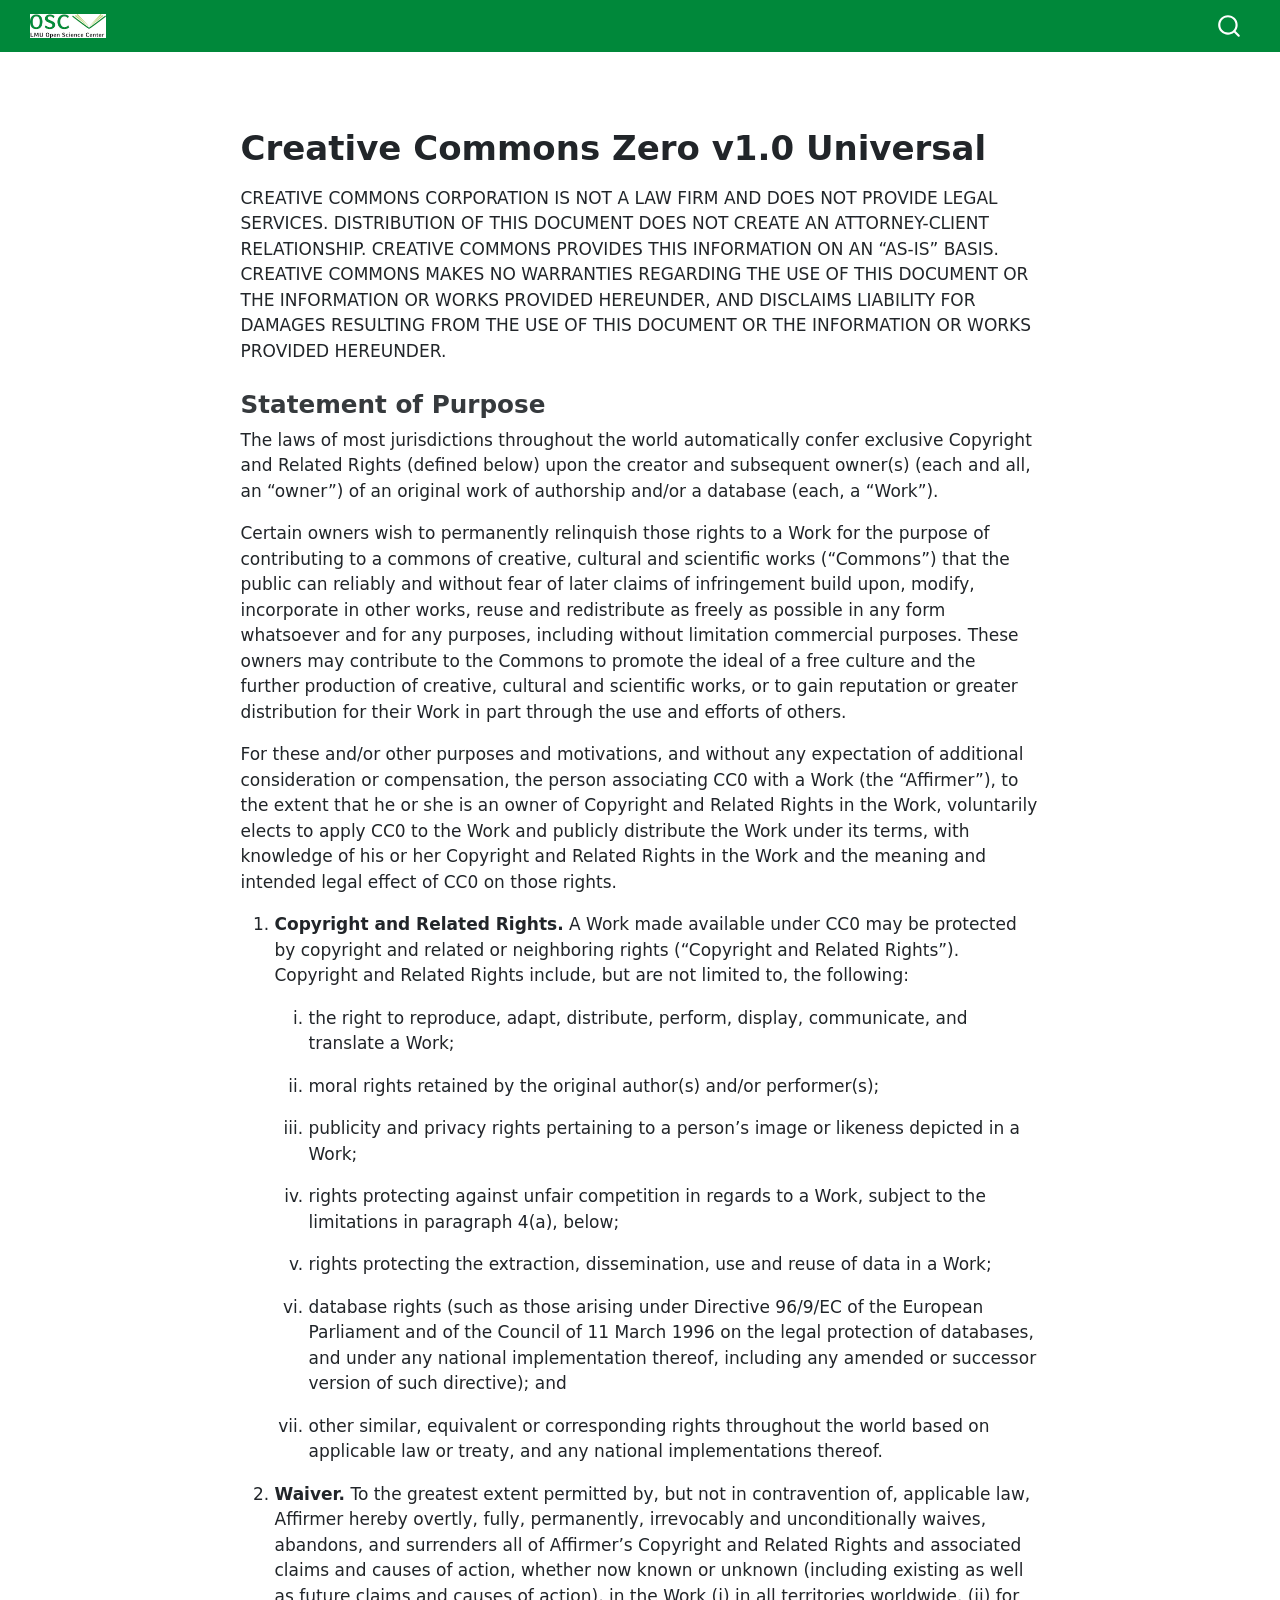
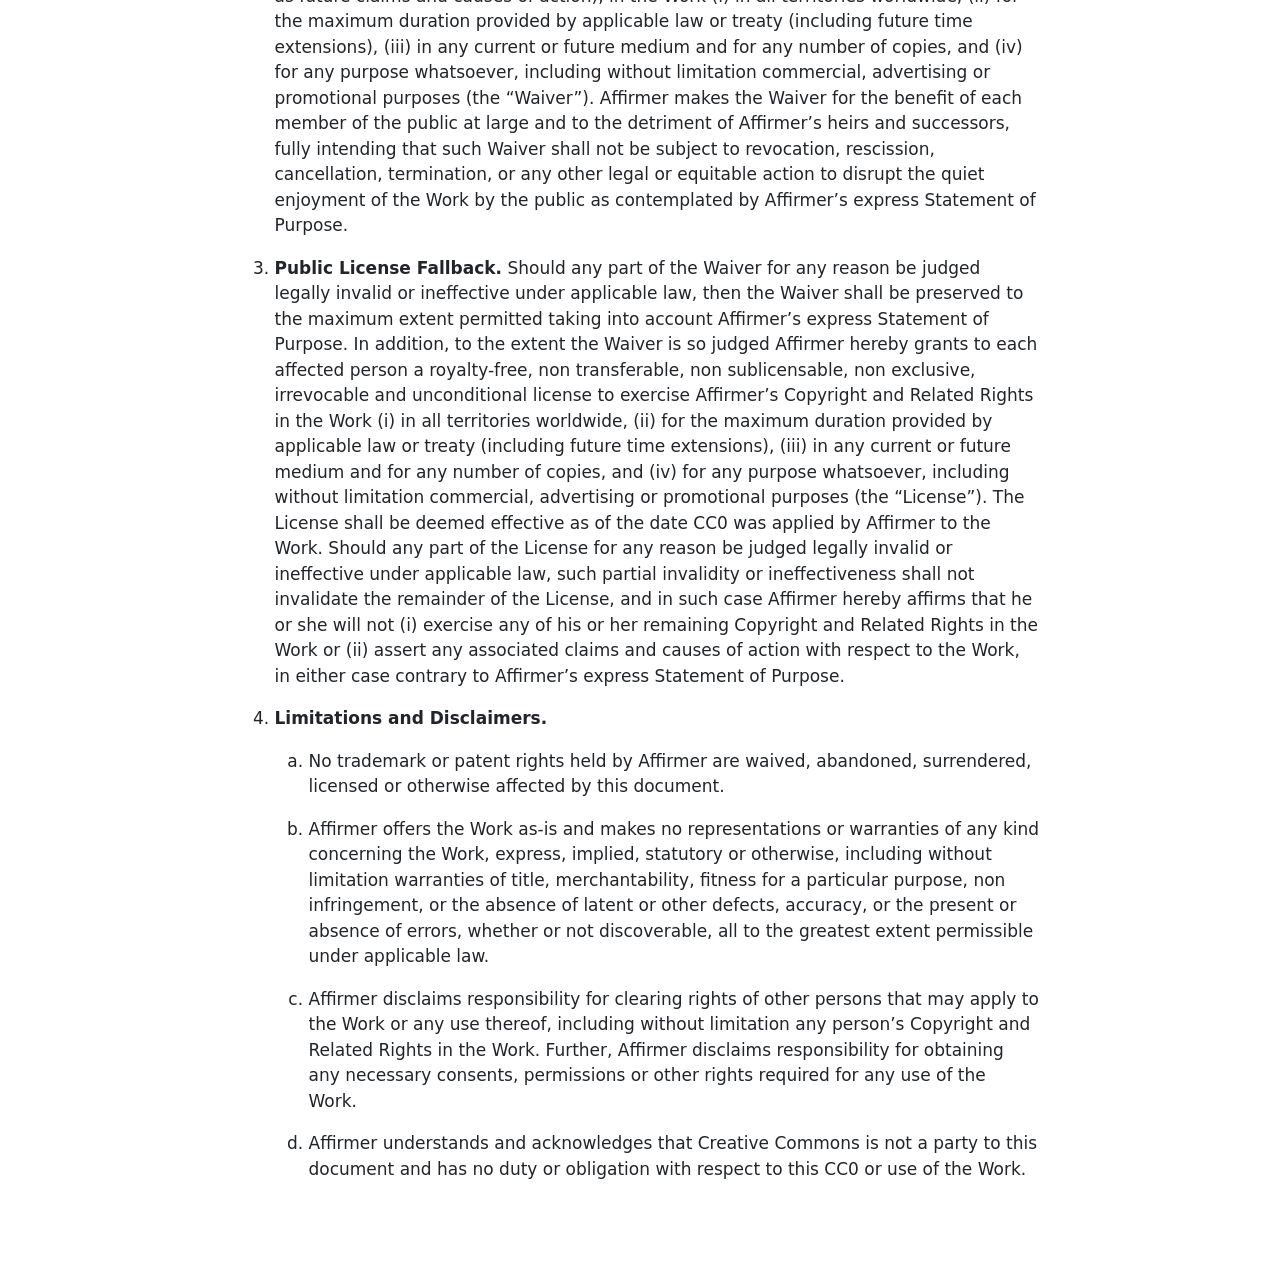
==== LICENSE-CODE.html @ 711c3acd "Built site for gh-pages" ====
<!DOCTYPE html>
<html xmlns="http://www.w3.org/1999/xhtml" lang="en" xml:lang="en"><head>

<meta charset="utf-8">
<meta name="generator" content="quarto-1.9.37">

<meta name="viewport" content="width=device-width, initial-scale=1.0, user-scalable=yes">


<title>license-code – Project Title Here</title>
<style>
/* Default styles provided by pandoc.
** See https://pandoc.org/MANUAL.html#variables-for-html for config info.
*/
code{white-space: pre-wrap;}
span.smallcaps{font-variant: small-caps;}
div.columns{display: flex; gap: min(4vw, 1.5em);}
div.column{flex: auto; overflow-x: auto;}
div.hanging-indent{margin-left: 1.5em; text-indent: -1.5em;}
ul.task-list{list-style: none;}
ul.task-list li input[type="checkbox"] {
  width: 0.8em;
  margin: 0 0.8em 0.2em -1em; /* quarto-specific, see https://github.com/quarto-dev/quarto-cli/issues/4556 */ 
  vertical-align: middle;
}
</style>


<script src="site_libs/quarto-nav/quarto-nav.js"></script>
<script src="site_libs/quarto-nav/headroom.min.js"></script>
<script src="site_libs/clipboard/clipboard.min.js"></script>
<script src="site_libs/quarto-search/autocomplete.umd.js"></script>
<script src="site_libs/quarto-search/fuse.min.js"></script>
<script src="site_libs/quarto-search/quarto-search.js"></script>
<meta name="quarto:offset" content="./">
<link href="./images/lmu_osc_logo.jpg" rel="icon" type="image/jpeg">
<script src="site_libs/quarto-html/quarto.js" type="module"></script>
<script src="site_libs/quarto-html/tabsets/tabsets.js" type="module"></script>
<script src="site_libs/quarto-html/popper.min.js"></script>
<script src="site_libs/quarto-html/tippy.umd.min.js"></script>
<script src="site_libs/quarto-html/anchor.min.js"></script>
<link href="site_libs/quarto-html/tippy.css" rel="stylesheet">
<link href="site_libs/quarto-html/quarto-syntax-highlighting-7f8f88aac4f3542376d5c11b86a4c14d.css" rel="stylesheet" id="quarto-text-highlighting-styles">
<script src="site_libs/bootstrap/bootstrap.min.js"></script>
<link href="site_libs/bootstrap/bootstrap-icons.css" rel="stylesheet">
<link href="site_libs/bootstrap/bootstrap-2c7a50b4a23711e7711a685b016f86a9.min.css" rel="stylesheet" append-hash="true" id="quarto-bootstrap" data-mode="light">
<script id="quarto-search-options" type="application/json">{
  "location": "navbar",
  "copy-button": false,
  "collapse-after": 3,
  "panel-placement": "end",
  "type": "overlay",
  "limit": 50,
  "keyboard-shortcut": [
    "f",
    "/",
    "s"
  ],
  "show-item-context": false,
  "language": {
    "search-no-results-text": "No results",
    "search-matching-documents-text": "matching documents",
    "search-copy-link-title": "Copy link to search",
    "search-hide-matches-text": "Hide additional matches",
    "search-more-match-text": "more match in this document",
    "search-more-matches-text": "more matches in this document",
    "search-clear-button-title": "Clear",
    "search-text-placeholder": "",
    "search-detached-cancel-button-title": "Cancel",
    "search-submit-button-title": "Submit",
    "search-label": "Search"
  }
}</script>


</head>

<body class="nav-fixed fullcontent quarto-light">

<div id="quarto-search-results"></div>
  <header id="quarto-header" class="headroom fixed-top">
    <nav class="navbar navbar-expand-lg " data-bs-theme="dark">
      <div class="navbar-container container-fluid">
      <div class="navbar-brand-container mx-auto">
    <a href="./index.html" class="navbar-brand navbar-brand-logo">
    <img src="./images/LMU_Open_Science_Center_Logo.jpg" alt="" class="navbar-logo light-content">
    <img src="./images/LMU_Open_Science_Center_Logo.jpg" alt="" class="navbar-logo dark-content">
    </a>
  </div>
        <div class="quarto-navbar-tools tools-end">
</div>
          <div id="quarto-search" class="" title="Search"></div>
      </div> <!-- /container-fluid -->
    </nav>
</header>
<!-- content -->
<div id="quarto-content" class="quarto-container page-columns page-rows-contents page-layout-article page-navbar">
<!-- sidebar -->
<!-- margin-sidebar -->
    
<!-- main -->
<main class="content" id="quarto-document-content"><header id="title-block-header" class="quarto-title-block"></header>




<section id="creative-commons-zero-v1.0-universal" class="level1">
<h1>Creative Commons Zero v1.0 Universal</h1>
<p>CREATIVE COMMONS CORPORATION IS NOT A LAW FIRM AND DOES NOT PROVIDE LEGAL SERVICES. DISTRIBUTION OF THIS DOCUMENT DOES NOT CREATE AN ATTORNEY-CLIENT RELATIONSHIP. CREATIVE COMMONS PROVIDES THIS INFORMATION ON AN “AS-IS” BASIS. CREATIVE COMMONS MAKES NO WARRANTIES REGARDING THE USE OF THIS DOCUMENT OR THE INFORMATION OR WORKS PROVIDED HEREUNDER, AND DISCLAIMS LIABILITY FOR DAMAGES RESULTING FROM THE USE OF THIS DOCUMENT OR THE INFORMATION OR WORKS PROVIDED HEREUNDER.</p>
<section id="statement-of-purpose" class="level3">
<h3 class="anchored" data-anchor-id="statement-of-purpose">Statement of Purpose</h3>
<p>The laws of most jurisdictions throughout the world automatically confer exclusive Copyright and Related Rights (defined below) upon the creator and subsequent owner(s) (each and all, an “owner”) of an original work of authorship and/or a database (each, a “Work”).</p>
<p>Certain owners wish to permanently relinquish those rights to a Work for the purpose of contributing to a commons of creative, cultural and scientific works (“Commons”) that the public can reliably and without fear of later claims of infringement build upon, modify, incorporate in other works, reuse and redistribute as freely as possible in any form whatsoever and for any purposes, including without limitation commercial purposes. These owners may contribute to the Commons to promote the ideal of a free culture and the further production of creative, cultural and scientific works, or to gain reputation or greater distribution for their Work in part through the use and efforts of others.</p>
<p>For these and/or other purposes and motivations, and without any expectation of additional consideration or compensation, the person associating CC0 with a Work (the “Affirmer”), to the extent that he or she is an owner of Copyright and Related Rights in the Work, voluntarily elects to apply CC0 to the Work and publicly distribute the Work under its terms, with knowledge of his or her Copyright and Related Rights in the Work and the meaning and intended legal effect of CC0 on those rights.</p>
<ol type="1">
<li><p><strong>Copyright and Related Rights.</strong> A Work made available under CC0 may be protected by copyright and related or neighboring rights (“Copyright and Related Rights”). Copyright and Related Rights include, but are not limited to, the following:</p>
<ol type="i">
<li><p>the right to reproduce, adapt, distribute, perform, display, communicate, and translate a Work;</p></li>
<li><p>moral rights retained by the original author(s) and/or performer(s);</p></li>
<li><p>publicity and privacy rights pertaining to a person’s image or likeness depicted in a Work;</p></li>
<li><p>rights protecting against unfair competition in regards to a Work, subject to the limitations in paragraph 4(a), below;</p></li>
<li><p>rights protecting the extraction, dissemination, use and reuse of data in a Work;</p></li>
<li><p>database rights (such as those arising under Directive 96/9/EC of the European Parliament and of the Council of 11 March 1996 on the legal protection of databases, and under any national implementation thereof, including any amended or successor version of such directive); and</p></li>
<li><p>other similar, equivalent or corresponding rights throughout the world based on applicable law or treaty, and any national implementations thereof.</p></li>
</ol></li>
<li><p><strong>Waiver.</strong> To the greatest extent permitted by, but not in contravention of, applicable law, Affirmer hereby overtly, fully, permanently, irrevocably and unconditionally waives, abandons, and surrenders all of Affirmer’s Copyright and Related Rights and associated claims and causes of action, whether now known or unknown (including existing as well as future claims and causes of action), in the Work (i) in all territories worldwide, (ii) for the maximum duration provided by applicable law or treaty (including future time extensions), (iii) in any current or future medium and for any number of copies, and (iv) for any purpose whatsoever, including without limitation commercial, advertising or promotional purposes (the “Waiver”). Affirmer makes the Waiver for the benefit of each member of the public at large and to the detriment of Affirmer’s heirs and successors, fully intending that such Waiver shall not be subject to revocation, rescission, cancellation, termination, or any other legal or equitable action to disrupt the quiet enjoyment of the Work by the public as contemplated by Affirmer’s express Statement of Purpose.</p></li>
<li><p><strong>Public License Fallback.</strong> Should any part of the Waiver for any reason be judged legally invalid or ineffective under applicable law, then the Waiver shall be preserved to the maximum extent permitted taking into account Affirmer’s express Statement of Purpose. In addition, to the extent the Waiver is so judged Affirmer hereby grants to each affected person a royalty-free, non transferable, non sublicensable, non exclusive, irrevocable and unconditional license to exercise Affirmer’s Copyright and Related Rights in the Work (i) in all territories worldwide, (ii) for the maximum duration provided by applicable law or treaty (including future time extensions), (iii) in any current or future medium and for any number of copies, and (iv) for any purpose whatsoever, including without limitation commercial, advertising or promotional purposes (the “License”). The License shall be deemed effective as of the date CC0 was applied by Affirmer to the Work. Should any part of the License for any reason be judged legally invalid or ineffective under applicable law, such partial invalidity or ineffectiveness shall not invalidate the remainder of the License, and in such case Affirmer hereby affirms that he or she will not (i) exercise any of his or her remaining Copyright and Related Rights in the Work or (ii) assert any associated claims and causes of action with respect to the Work, in either case contrary to Affirmer’s express Statement of Purpose.</p></li>
<li><p><strong>Limitations and Disclaimers.</strong></p>
<ol type="a">
<li><p>No trademark or patent rights held by Affirmer are waived, abandoned, surrendered, licensed or otherwise affected by this document.</p></li>
<li><p>Affirmer offers the Work as-is and makes no representations or warranties of any kind concerning the Work, express, implied, statutory or otherwise, including without limitation warranties of title, merchantability, fitness for a particular purpose, non infringement, or the absence of latent or other defects, accuracy, or the present or absence of errors, whether or not discoverable, all to the greatest extent permissible under applicable law.</p></li>
<li><p>Affirmer disclaims responsibility for clearing rights of other persons that may apply to the Work or any use thereof, including without limitation any person’s Copyright and Related Rights in the Work. Further, Affirmer disclaims responsibility for obtaining any necessary consents, permissions or other rights required for any use of the Work.</p></li>
<li><p>Affirmer understands and acknowledges that Creative Commons is not a party to this document and has no duty or obligation with respect to this CC0 or use of the Work.</p></li>
</ol></li>
</ol>


</section>
</section>

</main> <!-- /main -->
<script id="quarto-html-after-body" type="application/javascript">
  window.document.addEventListener("DOMContentLoaded", function (event) {
    const icon = "";
    const anchorJS = new window.AnchorJS();
    anchorJS.options = {
      placement: 'right',
      icon: icon
    };
    anchorJS.add('.anchored');
    const isCodeAnnotation = (el) => {
      for (const clz of el.classList) {
        if (clz.startsWith('code-annotation-')) {                     
          return true;
        }
      }
      return false;
    }
    const onCopySuccess = function(e) {
      // button target
      const button = e.trigger;
      // don't keep focus
      button.blur();
      // flash "checked"
      button.classList.add('code-copy-button-checked');
      var currentTitle = button.getAttribute("title");
      button.setAttribute("title", "Copied!");
      let tooltip;
      if (window.bootstrap) {
        button.setAttribute("data-bs-toggle", "tooltip");
        button.setAttribute("data-bs-placement", "left");
        button.setAttribute("data-bs-title", "Copied!");
        tooltip = new bootstrap.Tooltip(button, 
          { trigger: "manual", 
            customClass: "code-copy-button-tooltip",
            offset: [0, -8]});
        tooltip.show();    
      }
      setTimeout(function() {
        if (tooltip) {
          tooltip.hide();
          button.removeAttribute("data-bs-title");
          button.removeAttribute("data-bs-toggle");
          button.removeAttribute("data-bs-placement");
        }
        button.setAttribute("title", currentTitle);
        button.classList.remove('code-copy-button-checked');
      }, 1000);
      // clear code selection
      e.clearSelection();
    }
    const getTextToCopy = function(trigger) {
      const outerScaffold = trigger.parentElement.cloneNode(true);
      const codeEl = outerScaffold.querySelector('code');
      for (const childEl of codeEl.children) {
        if (isCodeAnnotation(childEl)) {
          childEl.remove();
        }
      }
      return codeEl.innerText;
    }
    const clipboard = new window.ClipboardJS('.code-copy-button:not([data-in-quarto-modal])', {
      text: getTextToCopy
    });
    clipboard.on('success', onCopySuccess);
    if (window.document.getElementById('quarto-embedded-source-code-modal')) {
      const clipboardModal = new window.ClipboardJS('.code-copy-button[data-in-quarto-modal]', {
        text: getTextToCopy,
        container: window.document.getElementById('quarto-embedded-source-code-modal')
      });
      clipboardModal.on('success', onCopySuccess);
    }
      var localhostRegex = new RegExp(/^(?:http|https):\/\/localhost\:?[0-9]*\//);
      var mailtoRegex = new RegExp(/^mailto:/);
        var filterRegex = new RegExp("https:\/\/lmu-osc\.github\.io\/tutorial-slides-template\/");
      var isInternal = (href) => {
          return filterRegex.test(href) || localhostRegex.test(href) || mailtoRegex.test(href);
      }
      // Inspect non-navigation links and adorn them if external
     var links = window.document.querySelectorAll('a[href]:not(.nav-link):not(.navbar-brand):not(.toc-action):not(.sidebar-link):not(.sidebar-item-toggle):not(.pagination-link):not(.no-external):not([aria-hidden]):not(.dropdown-item):not(.quarto-navigation-tool):not(.about-link)');
      for (var i=0; i<links.length; i++) {
        const link = links[i];
        if (!isInternal(link.href)) {
          // undo the damage that might have been done by quarto-nav.js in the case of
          // links that we want to consider external
          if (link.dataset.originalHref !== undefined) {
            link.href = link.dataset.originalHref;
          }
        }
      }
    function tippyHover(el, contentFn, onTriggerFn, onUntriggerFn) {
      const config = {
        allowHTML: true,
        maxWidth: 500,
        delay: 100,
        arrow: false,
        appendTo: function(el) {
            return el.parentElement;
        },
        interactive: true,
        interactiveBorder: 10,
        theme: 'quarto',
        placement: 'bottom-start',
      };
      if (contentFn) {
        config.content = contentFn;
      }
      if (onTriggerFn) {
        config.onTrigger = onTriggerFn;
      }
      if (onUntriggerFn) {
        config.onUntrigger = onUntriggerFn;
      }
      window.tippy(el, config); 
    }
    const noterefs = window.document.querySelectorAll('a[role="doc-noteref"]');
    for (var i=0; i<noterefs.length; i++) {
      const ref = noterefs[i];
      tippyHover(ref, function() {
        // use id or data attribute instead here
        let href = ref.getAttribute('data-footnote-href') || ref.getAttribute('href');
        try { href = new URL(href).hash; } catch {}
        const id = href.replace(/^#\/?/, "");
        const note = window.document.getElementById(id);
        if (note) {
          return note.innerHTML;
        } else {
          return "";
        }
      });
    }
    const xrefs = window.document.querySelectorAll('a.quarto-xref');
    const processXRef = (id, note) => {
      // Strip column container classes
      const stripColumnClz = (el) => {
        el.classList.remove("page-full", "page-columns");
        if (el.children) {
          for (const child of el.children) {
            stripColumnClz(child);
          }
        }
      }
      stripColumnClz(note)
      if (id === null || id.startsWith('sec-')) {
        // Special case sections, only their first couple elements
        const container = document.createElement("div");
        if (note.children && note.children.length > 2) {
          container.appendChild(note.children[0].cloneNode(true));
          for (let i = 1; i < note.children.length; i++) {
            const child = note.children[i];
            if (child.tagName === "P" && child.innerText === "") {
              continue;
            } else {
              container.appendChild(child.cloneNode(true));
              break;
            }
          }
          if (window.Quarto?.typesetMath) {
            window.Quarto.typesetMath(container);
          }
          return container.innerHTML
        } else {
          if (window.Quarto?.typesetMath) {
            window.Quarto.typesetMath(note);
          }
          return note.innerHTML;
        }
      } else {
        // Remove any anchor links if they are present
        const anchorLink = note.querySelector('a.anchorjs-link');
        if (anchorLink) {
          anchorLink.remove();
        }
        if (window.Quarto?.typesetMath) {
          window.Quarto.typesetMath(note);
        }
        if (note.classList.contains("callout")) {
          return note.outerHTML;
        } else {
          return note.innerHTML;
        }
      }
    }
    for (var i=0; i<xrefs.length; i++) {
      const xref = xrefs[i];
      tippyHover(xref, undefined, function(instance) {
        instance.disable();
        let url = xref.getAttribute('href');
        let hash = undefined; 
        if (url.startsWith('#')) {
          hash = url;
        } else {
          try { hash = new URL(url).hash; } catch {}
        }
        if (hash) {
          const id = hash.replace(/^#\/?/, "");
          const note = window.document.getElementById(id);
          if (note !== null) {
            try {
              const html = processXRef(id, note.cloneNode(true));
              instance.setContent(html);
            } finally {
              instance.enable();
              instance.show();
            }
          } else {
            // See if we can fetch this
            fetch(url.split('#')[0])
            .then(res => res.text())
            .then(html => {
              const parser = new DOMParser();
              const htmlDoc = parser.parseFromString(html, "text/html");
              const note = htmlDoc.getElementById(id);
              if (note !== null) {
                const html = processXRef(id, note);
                instance.setContent(html);
              } 
            }).finally(() => {
              instance.enable();
              instance.show();
            });
          }
        } else {
          // See if we can fetch a full url (with no hash to target)
          // This is a special case and we should probably do some content thinning / targeting
          fetch(url)
          .then(res => res.text())
          .then(html => {
            const parser = new DOMParser();
            const htmlDoc = parser.parseFromString(html, "text/html");
            const note = htmlDoc.querySelector('main.content');
            if (note !== null) {
              // This should only happen for chapter cross references
              // (since there is no id in the URL)
              // remove the first header
              if (note.children.length > 0 && note.children[0].tagName === "HEADER") {
                note.children[0].remove();
              }
              const html = processXRef(null, note);
              instance.setContent(html);
            } 
          }).finally(() => {
            instance.enable();
            instance.show();
          });
        }
      }, function(instance) {
      });
    }
        let selectedAnnoteEl;
        const selectorForAnnotation = ( cell, annotation) => {
          let cellAttr = 'data-code-cell="' + cell + '"';
          let lineAttr = 'data-code-annotation="' +  annotation + '"';
          const selector = 'span[' + cellAttr + '][' + lineAttr + ']';
          return selector;
        }
        const selectCodeLines = (annoteEl) => {
          const doc = window.document;
          const targetCell = annoteEl.getAttribute("data-target-cell");
          const targetAnnotation = annoteEl.getAttribute("data-target-annotation");
          const annoteSpan = window.document.querySelector(selectorForAnnotation(targetCell, targetAnnotation));
          const lines = annoteSpan.getAttribute("data-code-lines").split(",");
          const lineIds = lines.map((line) => {
            return targetCell + "-" + line;
          })
          let top = null;
          let height = null;
          let parent = null;
          if (lineIds.length > 0) {
              //compute the position of the single el (top and bottom and make a div)
              const el = window.document.getElementById(lineIds[0]);
              top = el.offsetTop;
              height = el.offsetHeight;
              parent = el.parentElement.parentElement;
            if (lineIds.length > 1) {
              const lastEl = window.document.getElementById(lineIds[lineIds.length - 1]);
              const bottom = lastEl.offsetTop + lastEl.offsetHeight;
              height = bottom - top;
            }
            if (top !== null && height !== null && parent !== null) {
              // cook up a div (if necessary) and position it 
              let div = window.document.getElementById("code-annotation-line-highlight");
              if (div === null) {
                div = window.document.createElement("div");
                div.setAttribute("id", "code-annotation-line-highlight");
                div.style.position = 'absolute';
                parent.appendChild(div);
              }
              div.style.top = top - 2 + "px";
              div.style.height = height + 4 + "px";
              div.style.left = 0;
              let gutterDiv = window.document.getElementById("code-annotation-line-highlight-gutter");
              if (gutterDiv === null) {
                gutterDiv = window.document.createElement("div");
                gutterDiv.setAttribute("id", "code-annotation-line-highlight-gutter");
                gutterDiv.style.position = 'absolute';
                const codeCell = window.document.getElementById(targetCell);
                const gutter = codeCell.querySelector('.code-annotation-gutter');
                gutter.appendChild(gutterDiv);
              }
              gutterDiv.style.top = top - 2 + "px";
              gutterDiv.style.height = height + 4 + "px";
            }
            selectedAnnoteEl = annoteEl;
          }
        };
        const unselectCodeLines = () => {
          const elementsIds = ["code-annotation-line-highlight", "code-annotation-line-highlight-gutter"];
          elementsIds.forEach((elId) => {
            const div = window.document.getElementById(elId);
            if (div) {
              div.remove();
            }
          });
          selectedAnnoteEl = undefined;
        };
          // Handle positioning of the toggle
      window.addEventListener(
        "resize",
        throttle(() => {
          elRect = undefined;
          if (selectedAnnoteEl) {
            selectCodeLines(selectedAnnoteEl);
          }
        }, 10)
      );
      function throttle(fn, ms) {
      let throttle = false;
      let timer;
        return (...args) => {
          if(!throttle) { // first call gets through
              fn.apply(this, args);
              throttle = true;
          } else { // all the others get throttled
              if(timer) clearTimeout(timer); // cancel #2
              timer = setTimeout(() => {
                fn.apply(this, args);
                timer = throttle = false;
              }, ms);
          }
        };
      }
        // Attach click handler to the DT
        const annoteDls = window.document.querySelectorAll('dt[data-target-cell]');
        for (const annoteDlNode of annoteDls) {
          annoteDlNode.addEventListener('click', (event) => {
            const clickedEl = event.target;
            if (clickedEl !== selectedAnnoteEl) {
              unselectCodeLines();
              const activeEl = window.document.querySelector('dt[data-target-cell].code-annotation-active');
              if (activeEl) {
                activeEl.classList.remove('code-annotation-active');
              }
              selectCodeLines(clickedEl);
              clickedEl.classList.add('code-annotation-active');
            } else {
              // Unselect the line
              unselectCodeLines();
              clickedEl.classList.remove('code-annotation-active');
            }
          });
        }
    const findCites = (el) => {
      const parentEl = el.parentElement;
      if (parentEl) {
        const cites = parentEl.dataset.cites;
        if (cites) {
          return {
            el,
            cites: cites.split(' ')
          };
        } else {
          return findCites(el.parentElement)
        }
      } else {
        return undefined;
      }
    };
    var bibliorefs = window.document.querySelectorAll('a[role="doc-biblioref"]');
    for (var i=0; i<bibliorefs.length; i++) {
      const ref = bibliorefs[i];
      const citeInfo = findCites(ref);
      if (citeInfo) {
        tippyHover(citeInfo.el, function() {
          var popup = window.document.createElement('div');
          citeInfo.cites.forEach(function(cite) {
            var citeDiv = window.document.createElement('div');
            citeDiv.classList.add('hanging-indent');
            citeDiv.classList.add('csl-entry');
            var biblioDiv = window.document.getElementById('ref-' + cite);
            if (biblioDiv) {
              citeDiv.innerHTML = biblioDiv.innerHTML;
            }
            popup.appendChild(citeDiv);
          });
          return popup.innerHTML;
        });
      }
    }
  });
  </script>
</div> <!-- /content -->




</body></html>
---- site_libs/quarto-html/tippy.css ----
.tippy-box[data-animation=fade][data-state=hidden]{opacity:0}[data-tippy-root]{max-width:calc(100vw - 10px)}.tippy-box{position:relative;background-color:#333;color:#fff;border-radius:4px;font-size:14px;line-height:1.4;white-space:normal;outline:0;transition-property:transform,visibility,opacity}.tippy-box[data-placement^=top]>.tippy-arrow{bottom:0}.tippy-box[data-placement^=top]>.tippy-arrow:before{bottom:-7px;left:0;border-width:8px 8px 0;border-top-color:initial;transform-origin:center top}.tippy-box[data-placement^=bottom]>.tippy-arrow{top:0}.tippy-box[data-placement^=bottom]>.tippy-arrow:before{top:-7px;left:0;border-width:0 8px 8px;border-bottom-color:initial;transform-origin:center bottom}.tippy-box[data-placement^=left]>.tippy-arrow{right:0}.tippy-box[data-placement^=left]>.tippy-arrow:before{border-width:8px 0 8px 8px;border-left-color:initial;right:-7px;transform-origin:center left}.tippy-box[data-placement^=right]>.tippy-arrow{left:0}.tippy-box[data-placement^=right]>.tippy-arrow:before{left:-7px;border-width:8px 8px 8px 0;border-right-color:initial;transform-origin:center right}.tippy-box[data-inertia][data-state=visible]{transition-timing-function:cubic-bezier(.54,1.5,.38,1.11)}.tippy-arrow{width:16px;height:16px;color:#333}.tippy-arrow:before{content:"";position:absolute;border-color:transparent;border-style:solid}.tippy-content{position:relative;padding:5px 9px;z-index:1}
---- site_libs/quarto-html/quarto-syntax-highlighting-7f8f88aac4f3542376d5c11b86a4c14d.css ----
/* quarto syntax highlight colors */
:root {
  --quarto-hl-ot-color: #003B4F;
  --quarto-hl-at-color: #657422;
  --quarto-hl-ss-color: #20794D;
  --quarto-hl-an-color: #5E5E5E;
  --quarto-hl-fu-color: #4758AB;
  --quarto-hl-st-color: #20794D;
  --quarto-hl-cf-color: #003B4F;
  --quarto-hl-op-color: #5E5E5E;
  --quarto-hl-er-color: #AD0000;
  --quarto-hl-bn-color: #AD0000;
  --quarto-hl-al-color: #AD0000;
  --quarto-hl-va-color: #111111;
  --quarto-hl-bu-color: inherit;
  --quarto-hl-ex-color: inherit;
  --quarto-hl-pp-color: #AD0000;
  --quarto-hl-in-color: #5E5E5E;
  --quarto-hl-vs-color: #20794D;
  --quarto-hl-wa-color: #5E5E5E;
  --quarto-hl-do-color: #5E5E5E;
  --quarto-hl-im-color: #00769E;
  --quarto-hl-ch-color: #20794D;
  --quarto-hl-dt-color: #AD0000;
  --quarto-hl-fl-color: #AD0000;
  --quarto-hl-co-color: #5E5E5E;
  --quarto-hl-cv-color: #5E5E5E;
  --quarto-hl-cn-color: #8f5902;
  --quarto-hl-sc-color: #5E5E5E;
  --quarto-hl-dv-color: #AD0000;
  --quarto-hl-kw-color: #003B4F;
}

/* other quarto variables */
:root {
  --quarto-font-monospace: SFMono-Regular, Menlo, Monaco, Consolas, "Liberation Mono", "Courier New", monospace;
}

/* syntax highlight based on Pandoc's rules */
pre > code.sourceCode > span {
  color: #003B4F;
}

code.sourceCode > span {
  color: #003B4F;
}

div.sourceCode,
div.sourceCode pre.sourceCode {
  color: #003B4F;
}

/* Normal */
code span {
  color: #003B4F;
}

/* Alert */
code span.al {
  color: #AD0000;
  font-style: inherit;
}

/* Annotation */
code span.an {
  color: #5E5E5E;
  font-style: inherit;
}

/* Attribute */
code span.at {
  color: #657422;
  font-style: inherit;
}

/* BaseN */
code span.bn {
  color: #AD0000;
  font-style: inherit;
}

/* BuiltIn */
code span.bu {
  font-style: inherit;
}

/* ControlFlow */
code span.cf {
  color: #003B4F;
  font-weight: bold;
  font-style: inherit;
}

/* Char */
code span.ch {
  color: #20794D;
  font-style: inherit;
}

/* Constant */
code span.cn {
  color: #8f5902;
  font-style: inherit;
}

/* Comment */
code span.co {
  color: #5E5E5E;
  font-style: inherit;
}

/* CommentVar */
code span.cv {
  color: #5E5E5E;
  font-style: italic;
}

/* Documentation */
code span.do {
  color: #5E5E5E;
  font-style: italic;
}

/* DataType */
code span.dt {
  color: #AD0000;
  font-style: inherit;
}

/* DecVal */
code span.dv {
  color: #AD0000;
  font-style: inherit;
}

/* Error */
code span.er {
  color: #AD0000;
  font-style: inherit;
}

/* Extension */
code span.ex {
  font-style: inherit;
}

/* Float */
code span.fl {
  color: #AD0000;
  font-style: inherit;
}

/* Function */
code span.fu {
  color: #4758AB;
  font-style: inherit;
}

/* Import */
code span.im {
  color: #00769E;
  font-style: inherit;
}

/* Information */
code span.in {
  color: #5E5E5E;
  font-style: inherit;
}

/* Keyword */
code span.kw {
  color: #003B4F;
  font-weight: bold;
  font-style: inherit;
}

/* Operator */
code span.op {
  color: #5E5E5E;
  font-style: inherit;
}

/* Other */
code span.ot {
  color: #003B4F;
  font-style: inherit;
}

/* Preprocessor */
code span.pp {
  color: #AD0000;
  font-style: inherit;
}

/* SpecialChar */
code span.sc {
  color: #5E5E5E;
  font-style: inherit;
}

/* SpecialString */
code span.ss {
  color: #20794D;
  font-style: inherit;
}

/* String */
code span.st {
  color: #20794D;
  font-style: inherit;
}

/* Variable */
code span.va {
  color: #111111;
  font-style: inherit;
}

/* VerbatimString */
code span.vs {
  color: #20794D;
  font-style: inherit;
}

/* Warning */
code span.wa {
  color: #5E5E5E;
  font-style: italic;
}

.prevent-inlining {
  content: "</";
}

/*# sourceMappingURL=789ad8cd35626ba772517505b42a116e.css.map */
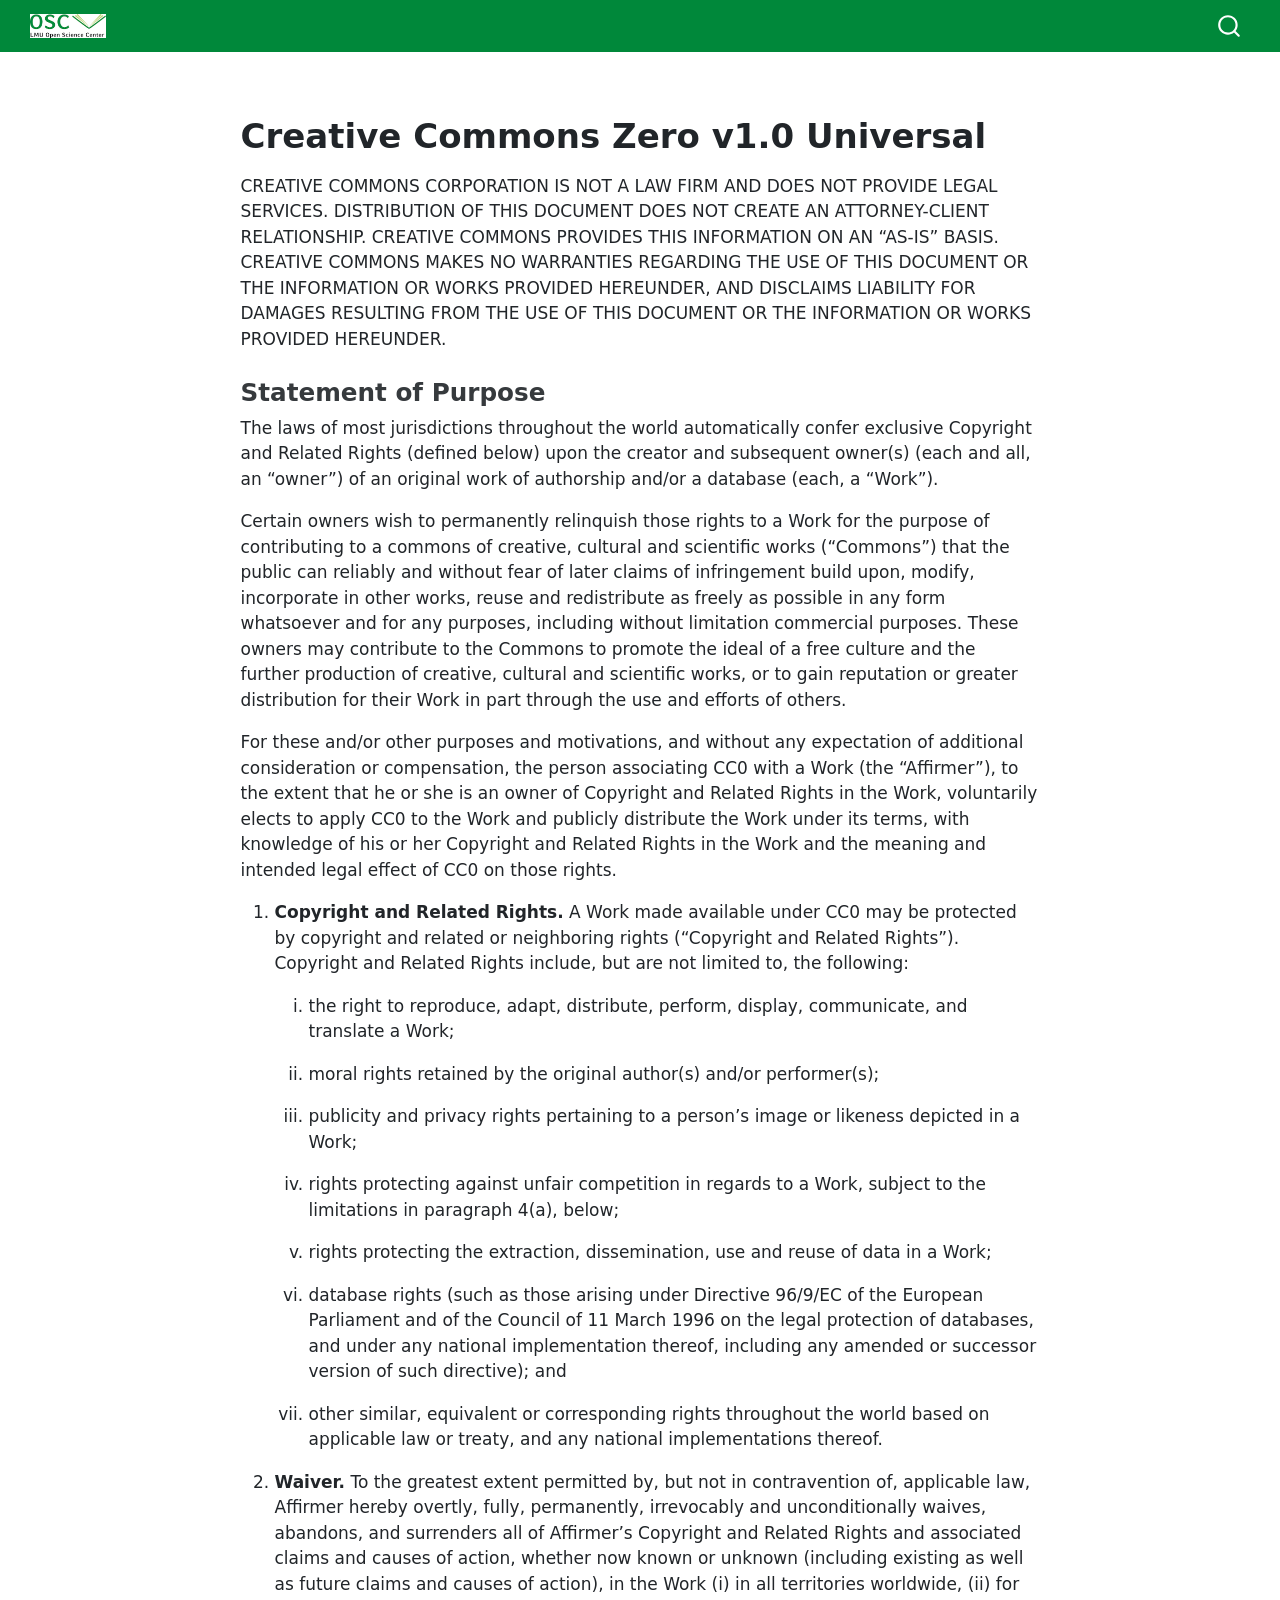
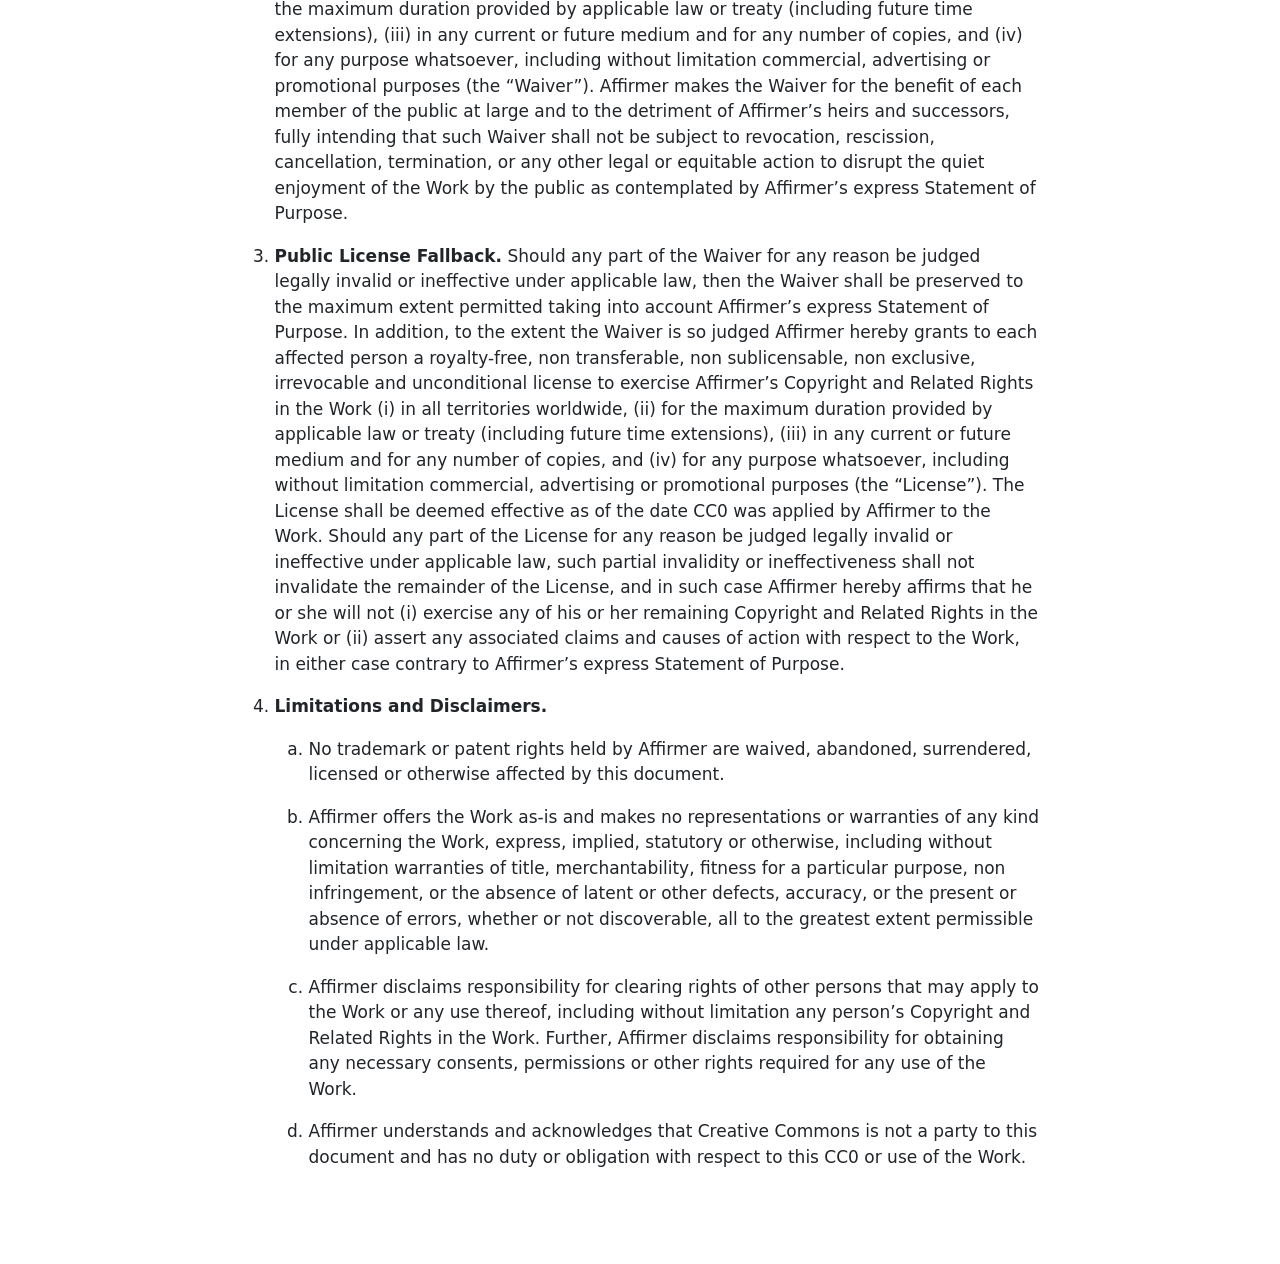
==== commit 79568ceb: "Built site for gh-pages" ====
--- a/LICENSE-CODE.html
+++ b/LICENSE-CODE.html
@@ -2,7 +2,7 @@
 <html xmlns="http://www.w3.org/1999/xhtml" lang="en" xml:lang="en"><head>
 
 <meta charset="utf-8">
-<meta name="generator" content="quarto-1.9.37">
+<meta name="generator" content="quarto-1.10.18">
 
 <meta name="viewport" content="width=device-width, initial-scale=1.0, user-scalable=yes">
 
@@ -12,10 +12,13 @@
 /* Default styles provided by pandoc.
 ** See https://pandoc.org/MANUAL.html#variables-for-html for config info.
 */
-code{white-space: pre-wrap;}
 span.smallcaps{font-variant: small-caps;}
-div.columns{display: flex; gap: min(4vw, 1.5em);}
-div.column{flex: auto; overflow-x: auto;}
+div.columns{display: flex; gap: 1.5em;}
+div.column{flex: auto;}
+@media screen {
+div.columns{gap: min(4vw, 1.5em);}
+div.column{overflow-x: auto;}
+}
 div.hanging-indent{margin-left: 1.5em; text-indent: -1.5em;}
 ul.task-list{list-style: none;}
 ul.task-list li input[type="checkbox"] {
@@ -40,10 +43,10 @@
 <script src="site_libs/quarto-html/tippy.umd.min.js"></script>
 <script src="site_libs/quarto-html/anchor.min.js"></script>
 <link href="site_libs/quarto-html/tippy.css" rel="stylesheet">
-<link href="site_libs/quarto-html/quarto-syntax-highlighting-7f8f88aac4f3542376d5c11b86a4c14d.css" rel="stylesheet" id="quarto-text-highlighting-styles">
+<link href="site_libs/quarto-html/quarto-syntax-highlighting-64a204ab8560d761af7679ceaba22944.css" rel="stylesheet" id="quarto-text-highlighting-styles">
 <script src="site_libs/bootstrap/bootstrap.min.js"></script>
 <link href="site_libs/bootstrap/bootstrap-icons.css" rel="stylesheet">
-<link href="site_libs/bootstrap/bootstrap-2c7a50b4a23711e7711a685b016f86a9.min.css" rel="stylesheet" append-hash="true" id="quarto-bootstrap" data-mode="light">
+<link href="site_libs/bootstrap/bootstrap-fa8696de2d30986c5f6bf2717316b09e.min.css" rel="stylesheet" append-hash="true" id="quarto-bootstrap" data-mode="light">
 <script id="quarto-search-options" type="application/json">{
   "location": "navbar",
   "copy-button": false,
--- a/site_libs/quarto-html/quarto-syntax-highlighting-64a204ab8560d761af7679ceaba22944.css
+++ b/site_libs/quarto-html/quarto-syntax-highlighting-64a204ab8560d761af7679ceaba22944.css
@@ -0,0 +1,236 @@
+/* quarto syntax highlight colors */
+:root {
+  --quarto-hl-ot-color: #003B4F;
+  --quarto-hl-at-color: #657422;
+  --quarto-hl-ss-color: #20794D;
+  --quarto-hl-an-color: #5E5E5E;
+  --quarto-hl-fu-color: #4758AB;
+  --quarto-hl-st-color: #20794D;
+  --quarto-hl-cf-color: #003B4F;
+  --quarto-hl-op-color: #5E5E5E;
+  --quarto-hl-er-color: #AD0000;
+  --quarto-hl-bn-color: #AD0000;
+  --quarto-hl-al-color: #AD0000;
+  --quarto-hl-va-color: #111111;
+  --quarto-hl-bu-color: inherit;
+  --quarto-hl-ex-color: inherit;
+  --quarto-hl-pp-color: #AD0000;
+  --quarto-hl-in-color: #5E5E5E;
+  --quarto-hl-vs-color: #20794D;
+  --quarto-hl-wa-color: #5E5E5E;
+  --quarto-hl-do-color: #5E5E5E;
+  --quarto-hl-im-color: #00769E;
+  --quarto-hl-ch-color: #20794D;
+  --quarto-hl-dt-color: #AD0000;
+  --quarto-hl-fl-color: #AD0000;
+  --quarto-hl-co-color: #5E5E5E;
+  --quarto-hl-cv-color: #5E5E5E;
+  --quarto-hl-cn-color: #8f5902;
+  --quarto-hl-sc-color: #5E5E5E;
+  --quarto-hl-dv-color: #AD0000;
+  --quarto-hl-kw-color: #003B4F;
+}
+
+/* other quarto variables */
+:root {
+  --quarto-font-monospace: SFMono-Regular, Menlo, Monaco, Consolas, "Liberation Mono", "Courier New", monospace;
+}
+
+/* syntax highlight based on Pandoc's rules */
+pre > code.sourceCode > span {
+  color: #003B4F;
+}
+
+code.sourceCode > span {
+  color: #003B4F;
+}
+
+div.sourceCode,
+div.sourceCode pre.sourceCode {
+  color: #003B4F;
+}
+
+/* Normal */
+code span {
+  color: #003B4F;
+}
+
+/* Alert */
+code span.al {
+  color: #AD0000;
+  font-style: inherit;
+}
+
+/* Annotation */
+code span.an {
+  color: #5E5E5E;
+  font-style: inherit;
+}
+
+/* Attribute */
+code span.at {
+  color: #657422;
+  font-style: inherit;
+}
+
+/* BaseN */
+code span.bn {
+  color: #AD0000;
+  font-style: inherit;
+}
+
+/* BuiltIn */
+code span.bu {
+  font-style: inherit;
+}
+
+/* ControlFlow */
+code span.cf {
+  color: #003B4F;
+  font-weight: bold;
+  font-style: inherit;
+}
+
+/* Char */
+code span.ch {
+  color: #20794D;
+  font-style: inherit;
+}
+
+/* Constant */
+code span.cn {
+  color: #8f5902;
+  font-style: inherit;
+}
+
+/* Comment */
+code span.co {
+  color: #5E5E5E;
+  font-style: inherit;
+}
+
+/* CommentVar */
+code span.cv {
+  color: #5E5E5E;
+  font-style: italic;
+}
+
+/* Documentation */
+code span.do {
+  color: #5E5E5E;
+  font-style: italic;
+}
+
+/* DataType */
+code span.dt {
+  color: #AD0000;
+  font-style: inherit;
+}
+
+/* DecVal */
+code span.dv {
+  color: #AD0000;
+  font-style: inherit;
+}
+
+/* Error */
+code span.er {
+  color: #AD0000;
+  font-style: inherit;
+}
+
+/* Extension */
+code span.ex {
+  font-style: inherit;
+}
+
+/* Float */
+code span.fl {
+  color: #AD0000;
+  font-style: inherit;
+}
+
+/* Function */
+code span.fu {
+  color: #4758AB;
+  font-style: inherit;
+}
+
+/* Import */
+code span.im {
+  color: #00769E;
+  font-style: inherit;
+}
+
+/* Information */
+code span.in {
+  color: #5E5E5E;
+  font-style: inherit;
+}
+
+/* Keyword */
+code span.kw {
+  color: #003B4F;
+  font-weight: bold;
+  font-style: inherit;
+}
+
+/* Operator */
+code span.op {
+  color: #5E5E5E;
+  font-style: inherit;
+}
+
+/* Other */
+code span.ot {
+  color: #003B4F;
+  font-style: inherit;
+}
+
+/* Preprocessor */
+code span.pp {
+  color: #AD0000;
+  font-style: inherit;
+}
+
+/* SpecialChar */
+code span.sc {
+  color: #5E5E5E;
+  font-style: inherit;
+}
+
+/* SpecialString */
+code span.ss {
+  color: #20794D;
+  font-style: inherit;
+}
+
+/* String */
+code span.st {
+  color: #20794D;
+  font-style: inherit;
+}
+
+/* Variable */
+code span.va {
+  color: #111111;
+  font-style: inherit;
+}
+
+/* VerbatimString */
+code span.vs {
+  color: #20794D;
+  font-style: inherit;
+}
+
+/* Warning */
+code span.wa {
+  color: #5E5E5E;
+  font-style: italic;
+}
+
+.prevent-inlining {
+  content: "</";
+}
+
+/*# sourceMappingURL=9d8d5bb603a83b8298b89080a598c93b.css.map */
